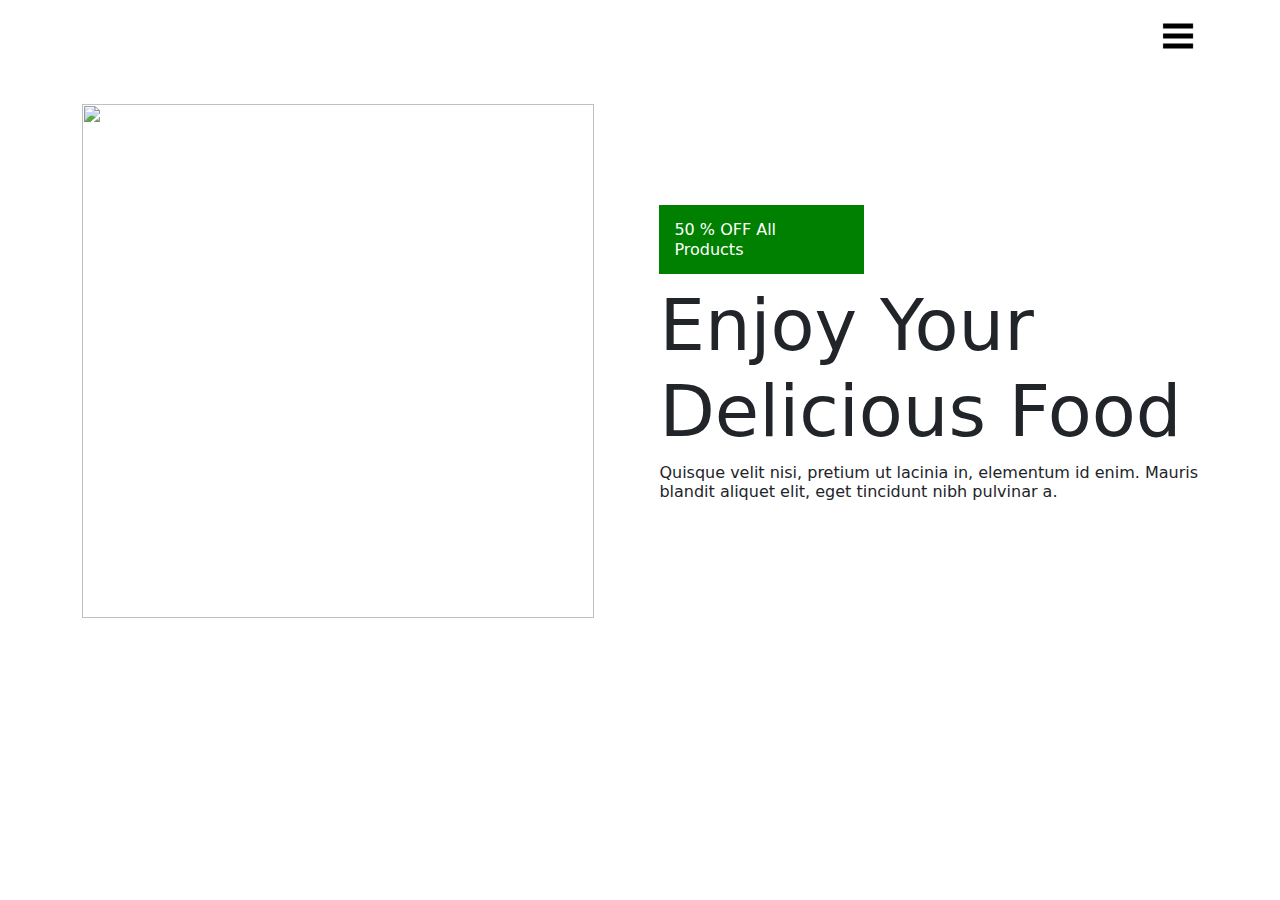
==== Restaurant-Website/index.html @ 818b6745 "Navbar and Hero Section Complete" ====
<!doctype html>
<html lang="en">

<head>
    <meta charset="utf-8">
    <meta name="viewport" content="width=device-width, initial-scale=1">
    <title>Bootstrap demo</title>
    <!-- Css Link -->
    <link rel="stylesheet" href="./Assets/Styles/style.css">

    <!-- Bootstrap Link -->
    <link href="https://cdn.jsdelivr.net/npm/bootstrap@5.3.3/dist/css/bootstrap.min.css" rel="stylesheet"
        integrity="sha384-QWTKZyjpPEjISv5WaRU9OFeRpok6YctnYmDr5pNlyT2bRjXh0JMhjY6hW+ALEwIH" crossorigin="anonymous">
</head>

<body>
    <section class="Container-fizxed">
        <!-- Navbar Started -->
        <section class="container d-flex justify-content-between aligin-items-center">
            <img src="./Assets/Images/Logo.png" alt="">
            <img class="mt-3" width="40" height="40" src="./Assets/Images/codicon_three-bars.png" alt="">
        </section>

        <!-- Hero Header Started -->
        <header class="container">
            <div class="hero-section mt-5 d-flex justify-content-between align-items-center">
                <img src="./Assets/Images/Hero Image.png" alt="">
                <div class="hero-text">
                    <h6>50 % OFF All Products
                    </h6>
                    <h1>Enjoy Your <br />
                        Delicious Food</h1>
                    <p>Quisque velit nisi, pretium ut lacinia in, elementum id enim. Mauris <br /> blandit aliquet elit,
                        eget
                        tincidunt nibh pulvinar a.</p>
                </div>
            </div>

        </header>
    </section>










    <script src="https://cdn.jsdelivr.net/npm/bootstrap@5.3.3/dist/js/bootstrap.bundle.min.js"
        integrity="sha384-YvpcrYf0tY3lHB60NNkmXc5s9fDVZLESaAA55NDzOxhy9GkcIdslK1eN7N6jIeHz"
        crossorigin="anonymous"></script>
</body>

</html>
---- Restaurant-Website/Assets/Styles/style.css ----
* {
    margin: 0;
    padding: 0;
    box-sizing: border-box;
}

body p {
    line-height: 19px;
}

.Container-fizxed {
    max-width: 1400px;
    margin: 0 auto;
}

.hero-section img {
    width: 512px;
    height: 514px;
}

.hero-text h1 {
    font-size: 72px;
}

.hero-text h6 {
    padding: 15px;
    background-color: green;
    width: 205px;
    color: #fff;
}
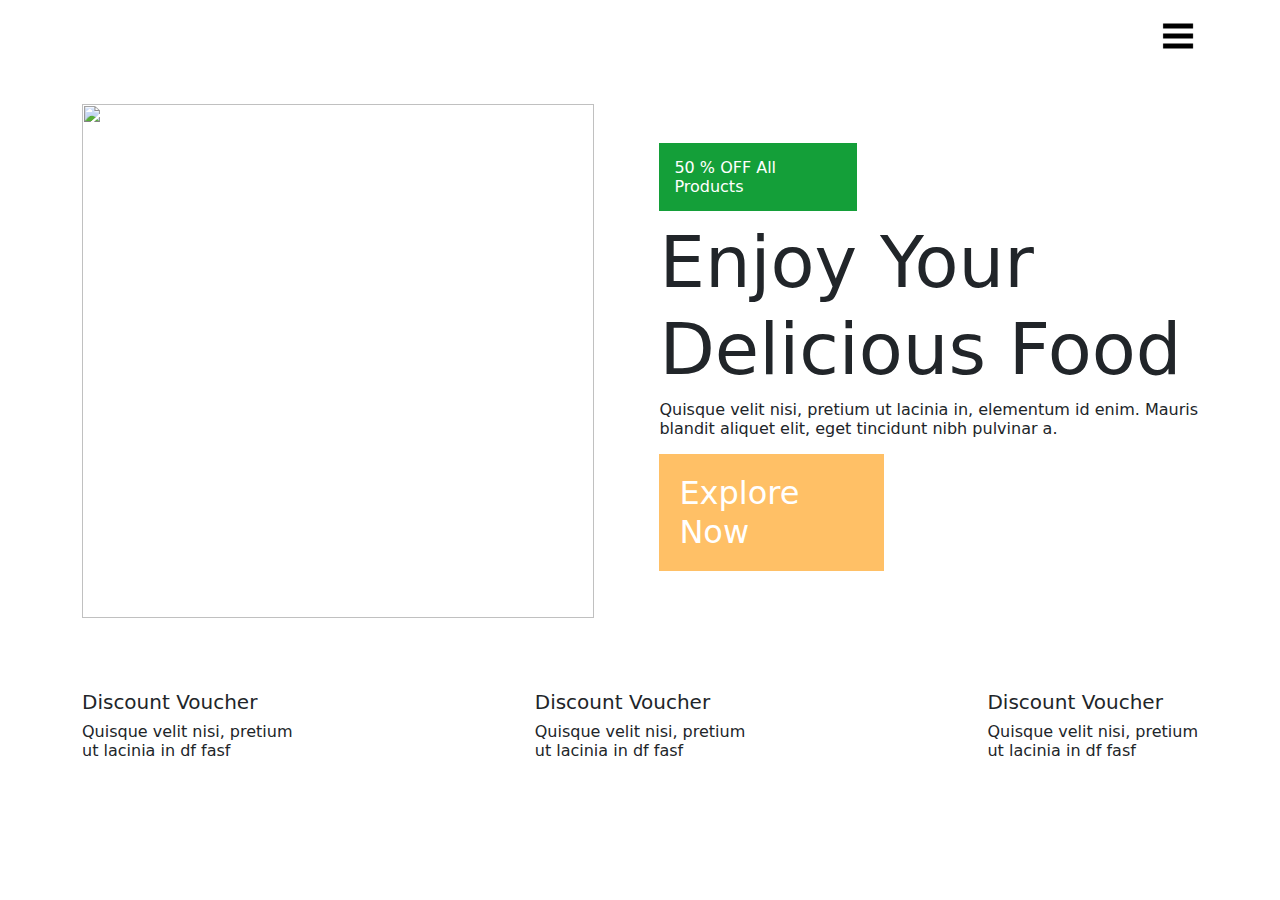
==== commit 5510dd0c: "modified work" ====
--- a/Restaurant-Website/index.html
+++ b/Restaurant-Website/index.html
@@ -33,10 +33,31 @@
                     <p>Quisque velit nisi, pretium ut lacinia in, elementum id enim. Mauris <br /> blandit aliquet elit,
                         eget
                         tincidunt nibh pulvinar a.</p>
+                    <h2>Explore Now</h2>
                 </div>
             </div>
+        </header>
 
-        </header>
+        <!-- Section Three Started -->
+        <section class="section-three container mt-5">
+            <div class="d-flex justify-content-between">
+                <div>
+                    <img src="./Assets/Images/icons8-summer-sales-48 1.png" alt="">
+                    <h5>Discount Voucher</h5>
+                    <p>Quisque velit nisi, pretium <br /> ut lacinia in df fasf </p>
+                </div>
+                <div>
+                    <img src="./Assets/Images/icons8-fruits-and-vegetables-64 1.png" alt="">
+                    <h5>Discount Voucher</h5>
+                    <p>Quisque velit nisi, pretium <br /> ut lacinia in df fasf </p>
+                </div>
+                <div>
+                    <img src="./Assets/Images/icons8-summer-sales-48 1.png" alt="">
+                    <h5>Discount Voucher</h5>
+                    <p>Quisque velit nisi, pretium <br /> ut lacinia in df fasf </p>
+                </div>
+            </div>
+        </section>
     </section>
 
 
--- a/Restaurant-Website/Assets/Styles/style.css
+++ b/Restaurant-Website/Assets/Styles/style.css
@@ -2,6 +2,11 @@
     margin: 0;
     padding: 0;
     box-sizing: border-box;
+}
+
+:root {
+    --primary: #149F39;
+    --secondory: #FFC066;
 }
 
 body p {
@@ -24,7 +29,14 @@
 
 .hero-text h6 {
     padding: 15px;
-    background-color: green;
-    width: 205px;
+    background-color: var(--primary);
+    width: 198px;
+    color: #fff;
+}
+
+.hero-text h2 {
+    width: 225px;
+    background-color: var(--secondory);
+    padding: 20px;
     color: #fff;
 }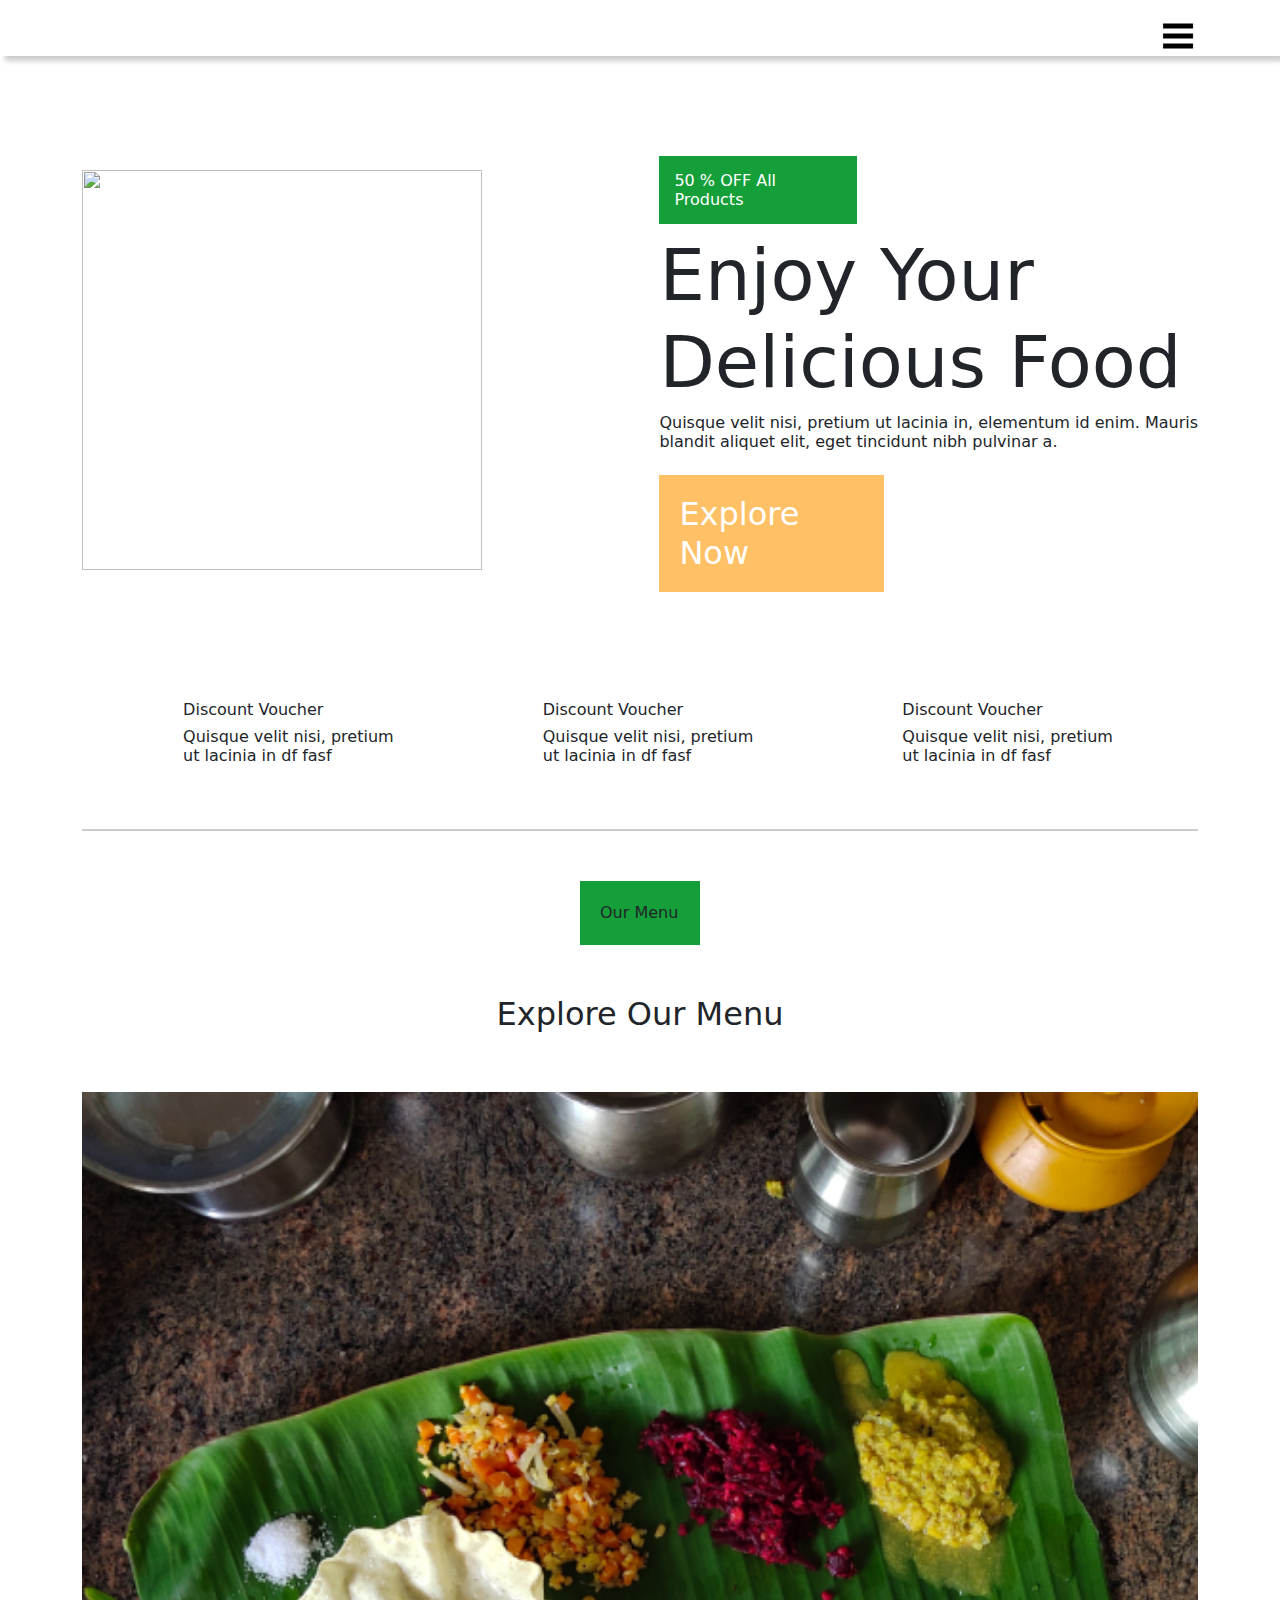
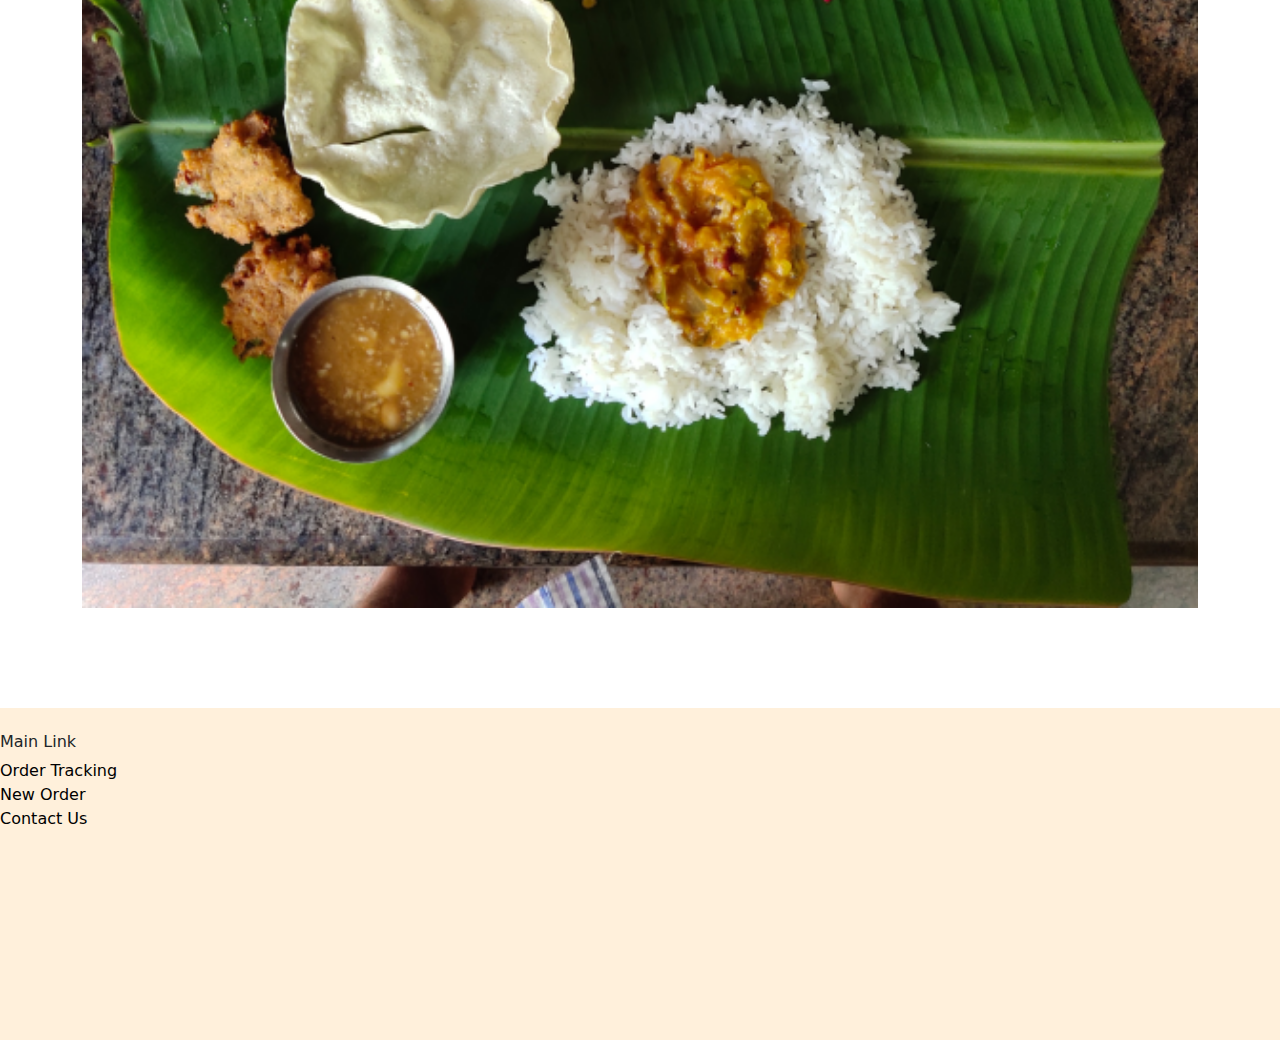
==== commit 1b90da26: "modified work" ====
--- a/Restaurant-Website/index.html
+++ b/Restaurant-Website/index.html
@@ -4,7 +4,8 @@
 <head>
     <meta charset="utf-8">
     <meta name="viewport" content="width=device-width, initial-scale=1">
-    <title>Bootstrap demo</title>
+    <title>Restauraint Website</title>
+    <link rel="shortcut icon" href="./Assets/Images/Logo.png" type="image/x-icon">
     <!-- Css Link -->
     <link rel="stylesheet" href="./Assets/Styles/style.css">
 
@@ -16,16 +17,18 @@
 <body>
     <section class="Container-fizxed">
         <!-- Navbar Started -->
-        <section class="container d-flex justify-content-between aligin-items-center">
-            <img src="./Assets/Images/Logo.png" alt="">
-            <img class="mt-3" width="40" height="40" src="./Assets/Images/codicon_three-bars.png" alt="">
-        </section>
+        <nav>
+            <section class="container d-flex justify-content-between aligin-items-center">
+                <img class="" src="./Assets/Images/Logo.png" alt="">
+                <img class="mt-3" width="40" height="40" src="./Assets/Images/codicon_three-bars.png" alt="">
+            </section>
+        </nav>
 
         <!-- Hero Header Started -->
         <header class="container">
-            <div class="hero-section mt-5 d-flex justify-content-between align-items-center">
-                <img src="./Assets/Images/Hero Image.png" alt="">
-                <div class="hero-text">
+            <div class="hero-section d-flex justify-content-between align-items-center flex-wrap">
+                <img class="mb-3 md-small" src="./Assets/Images/Hero Image.png" alt="">
+                <div class="hero-text ">
                     <h6>50 % OFF All Products
                     </h6>
                     <h1>Enjoy Your <br />
@@ -33,34 +36,66 @@
                     <p>Quisque velit nisi, pretium ut lacinia in, elementum id enim. Mauris <br /> blandit aliquet elit,
                         eget
                         tincidunt nibh pulvinar a.</p>
-                    <h2>Explore Now</h2>
+                    <h2 class="mt-4">Explore Now</h2>
                 </div>
             </div>
         </header>
 
         <!-- Section Three Started -->
-        <section class="section-three container mt-5">
-            <div class="d-flex justify-content-between">
-                <div>
+        <section class="container">
+            <div class="section-three d-flex justify-content-evenly flex-wrap gap-5">
+                <div class="d-flex gap-3">
                     <img src="./Assets/Images/icons8-summer-sales-48 1.png" alt="">
-                    <h5>Discount Voucher</h5>
-                    <p>Quisque velit nisi, pretium <br /> ut lacinia in df fasf </p>
+                    <div>
+                        <h6>Discount Voucher</h6>
+                        <p>Quisque velit nisi, pretium <br /> ut lacinia in df fasf </p>
+                    </div>
                 </div>
-                <div>
+                <div class="d-flex gap-3">
                     <img src="./Assets/Images/icons8-fruits-and-vegetables-64 1.png" alt="">
-                    <h5>Discount Voucher</h5>
-                    <p>Quisque velit nisi, pretium <br /> ut lacinia in df fasf </p>
+                    <div>
+                        <h6>Discount Voucher</h6>
+                        <p>Quisque velit nisi, pretium <br /> ut lacinia in df fasf </p>
+                    </div>
                 </div>
-                <div>
-                    <img src="./Assets/Images/icons8-summer-sales-48 1.png" alt="">
-                    <h5>Discount Voucher</h5>
-                    <p>Quisque velit nisi, pretium <br /> ut lacinia in df fasf </p>
+                <div class="d-flex gap-3">
+                    <img src="./Assets/Images/icons8-delivery-64 1.png" alt="">
+                    <div>
+                        <h6>Discount Voucher</h6>
+                        <p>Quisque velit nisi, pretium <br /> ut lacinia in df fasf </p>
+                    </div>
                 </div>
             </div>
+            <div class="divider mt-5"></div>
         </section>
+
+        <div class="menu container">
+            <div class="tag">Our Menu</div>
+            <h2>Explore Our Menu</h2>
+        </div>
+        <div>
+            <div class="card-design container">
+                <img src="./Assets/Images/1.png" alt="">
+            </div>
+        </div>
     </section>
 
-
+    <!-- footer started -->
+    <footer class="footer-section">
+        <div class="footer-text">
+            <div>
+                <img src="./Assets/Images/Logo.png" alt="">
+            </div>
+            <div>
+                <h6>Main Link</h6>
+                <div>
+                    <a href="#">Order Tracking</a><br />
+                    <a href="#">New Order</a><br />
+                    <a href="#">Contact Us</a><br />
+                </div>
+            </div>
+        </div>
+    </footer>
 
 
 
--- a/Restaurant-Website/Assets/Styles/style.css
+++ b/Restaurant-Website/Assets/Styles/style.css
@@ -13,14 +13,31 @@
     line-height: 19px;
 }
 
+body a {
+    color: #000;
+    text-decoration: none;
+}
+
+nav {
+    box-shadow: 5px 5px 5px #ccc;
+}
+
 .Container-fizxed {
     max-width: 1400px;
     margin: 0 auto;
 }
 
+.section-three {
+    margin-top: 100px;
+}
+
+.hero-section {
+    margin-top: 100px;
+}
+
 .hero-section img {
-    width: 512px;
-    height: 514px;
+    width: 400px;
+    height: 400px;
 }
 
 .hero-text h1 {
@@ -39,4 +56,46 @@
     background-color: var(--secondory);
     padding: 20px;
     color: #fff;
+}
+
+.section-four-container {
+    margin-top: 100px;
+}
+
+.divider {
+    border: 1px solid #ccc;
+    width: 100%;
+    margin: 20px 0;
+}
+
+.section-four h6 {
+    padding: 20px;
+    background-color: var(--primary);
+    width: 120px;
+    margin: 0 auto;
+}
+
+.tag {
+    padding: 20px;
+    background-color: var(--primary);
+    width: 120px;
+}
+
+.menu {
+    display: flex;
+    flex-direction: column;
+    gap: 50px;
+    margin: 50px auto;
+    align-items: center;
+}
+
+.card-design img{
+    width: 100%;
+}
+
+.footer-section {
+    width: 100%;
+    height: 332px;
+    background-color: #FFF0DB;
+    margin-top: 100px;
 }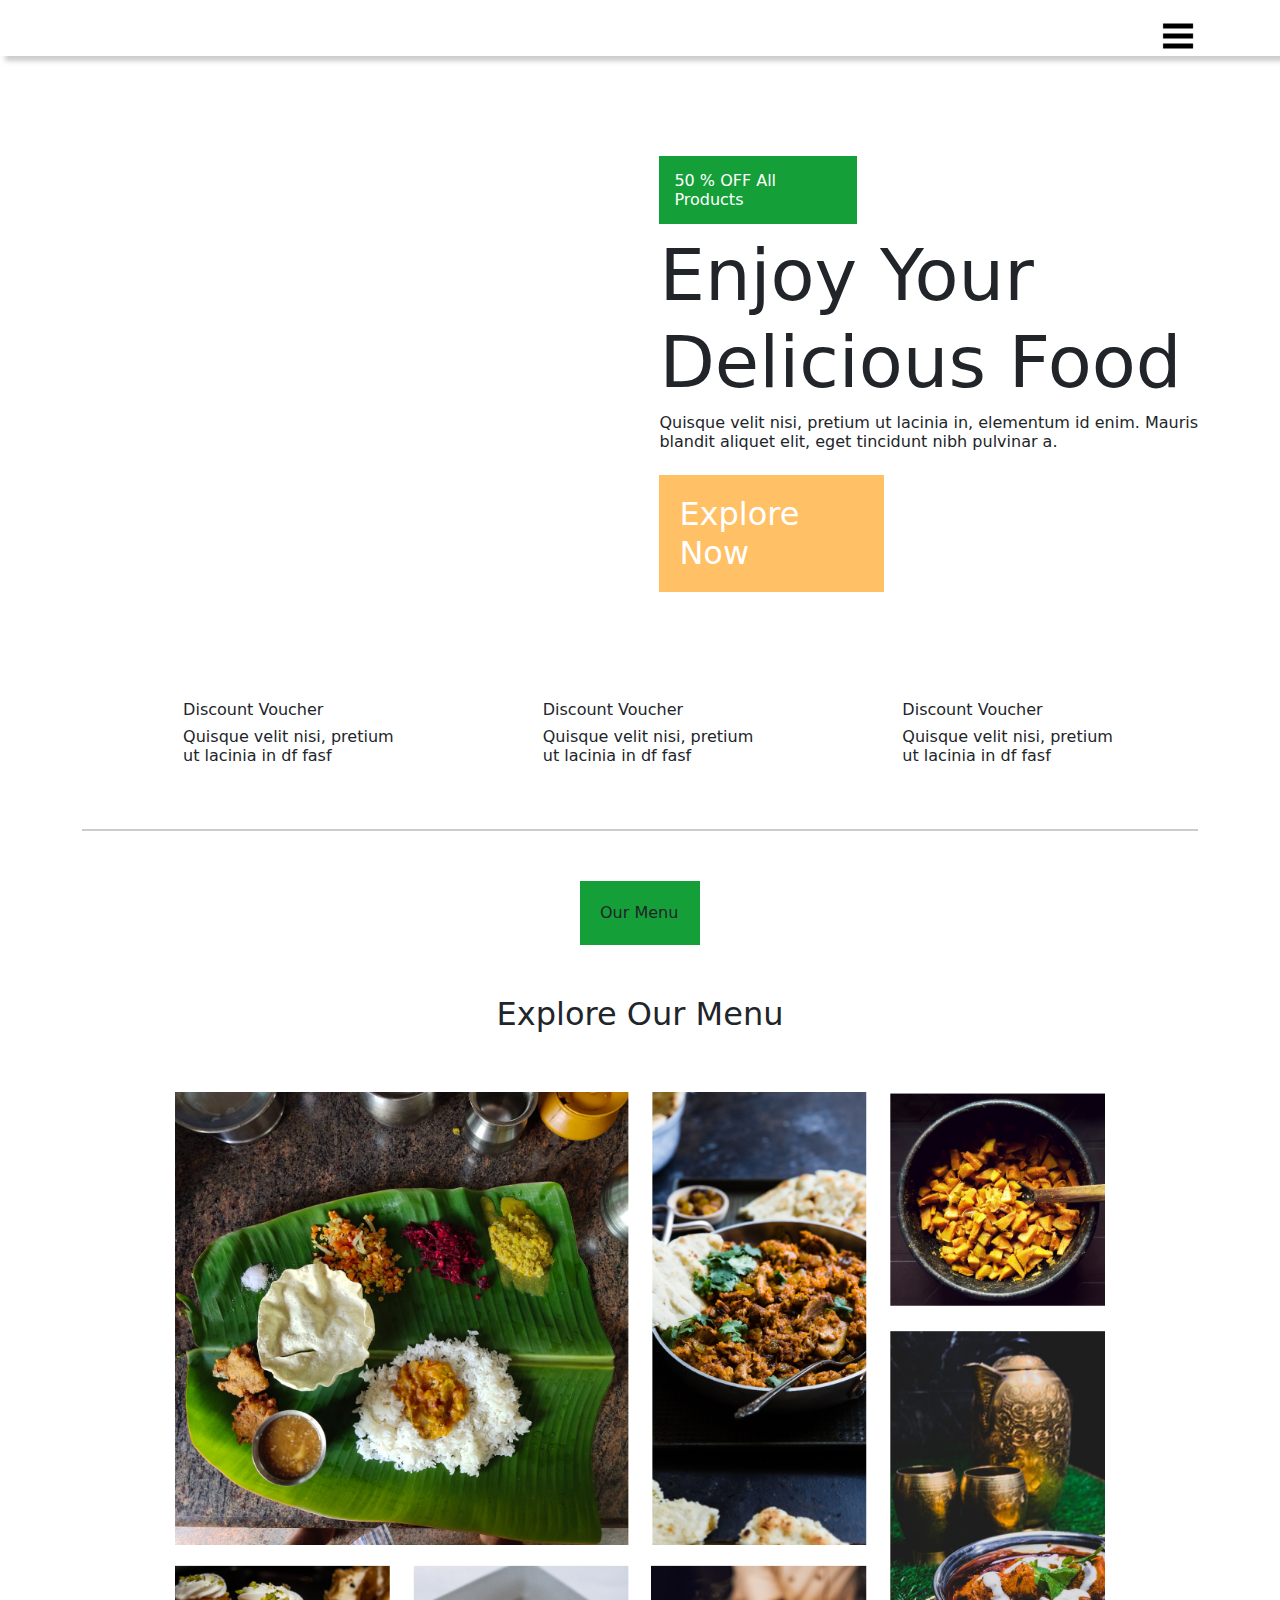
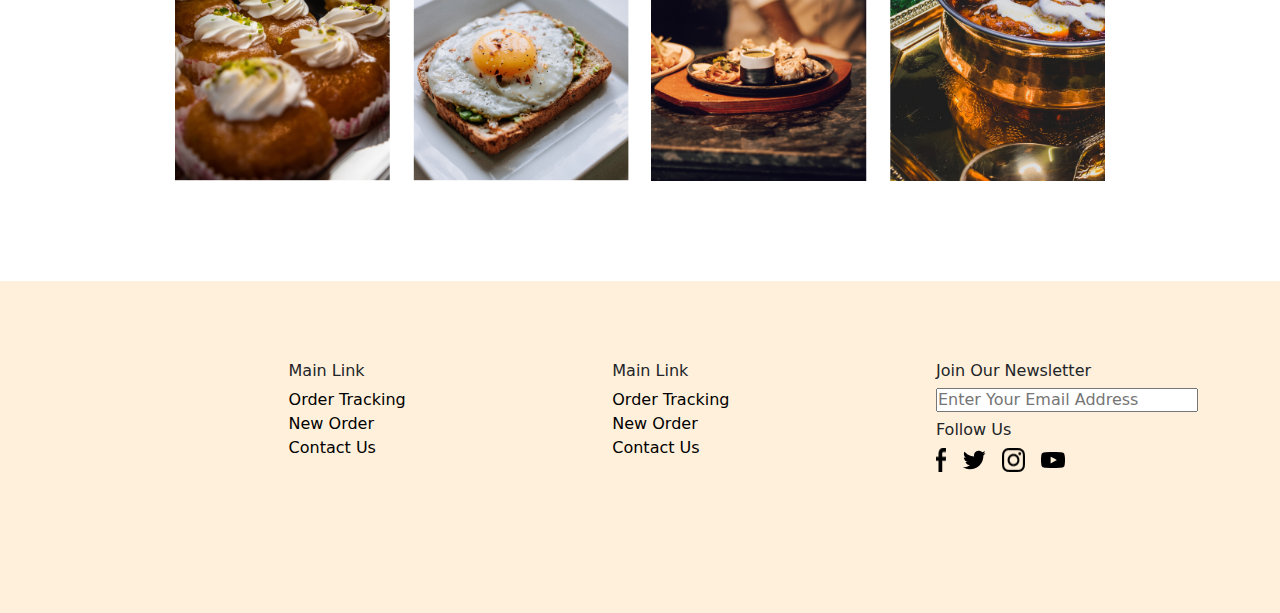
==== commit d8e70635: "modified work" ====
--- a/Restaurant-Website/index.html
+++ b/Restaurant-Website/index.html
@@ -27,7 +27,7 @@
         <!-- Hero Header Started -->
         <header class="container">
             <div class="hero-section d-flex justify-content-between align-items-center flex-wrap">
-                <img class="mb-3 md-small" src="./Assets/Images/Hero Image.png" alt="">
+                <img class="mb-5 md-small" src="./Assets/Images/Hero Image.png" alt="">
                 <div class="hero-text ">
                     <h6>50 % OFF All Products
                     </h6>
@@ -82,16 +82,33 @@
 
     <!-- footer started -->
     <footer class="footer-section">
-        <div class="footer-text">
-            <div>
-                <img src="./Assets/Images/Logo.png" alt="">
-            </div>
-            <div>
-                <h6>Main Link</h6>
+        <div class="footer-text container">
+            <div id="footer-box" class="d-flex justify-content-between flex-wrap" >
                 <div>
+                    <img src="./Assets/Images/Logo.png" alt="">
+                </div>
+                <div>
+                    <h6>Main Link</h6>
                     <a href="#">Order Tracking</a><br />
                     <a href="#">New Order</a><br />
                     <a href="#">Contact Us</a><br />
+                </div>
+                <div>
+                    <h6>Main Link</h6>
+                    <a href="#">Order Tracking</a><br />
+                    <a href="#">New Order</a><br />
+                    <a href="#">Contact Us</a><br />
+                </div>
+                <div>
+                    <h6>Join Our Newsletter</h6>
+                    <input class="input-footer" type="text" placeholder="Enter Your Email Address" >
+                    <h6 class="mt-2">Follow Us</h6>
+                    <div class="d-flex gap-3">
+                        <img src="./Assets/Images/facebook.png" alt="facbook">
+                        <img src="./Assets/Images/twitter.png" alt="twiter">
+                        <img src="./Assets/Images/instgram.png" alt="Instagram">
+                        <img src="./Assets/Images/youtube.png" alt="">
+                    </div>
                 </div>
             </div>
         </div>
--- a/Restaurant-Website/Assets/Styles/style.css
+++ b/Restaurant-Website/Assets/Styles/style.css
@@ -36,8 +36,7 @@
 }
 
 .hero-section img {
-    width: 400px;
-    height: 400px;
+    width: 50%;
 }
 
 .hero-text h1 {
@@ -98,4 +97,17 @@
     height: 332px;
     background-color: #FFF0DB;
     margin-top: 100px;
-}+}
+
+.input-footer{
+    width: 262px;
+    height: 24px;
+}
+
+#footer-box {
+    padding: 80px 0;
+}
+
+@media(500px){
+    
+}
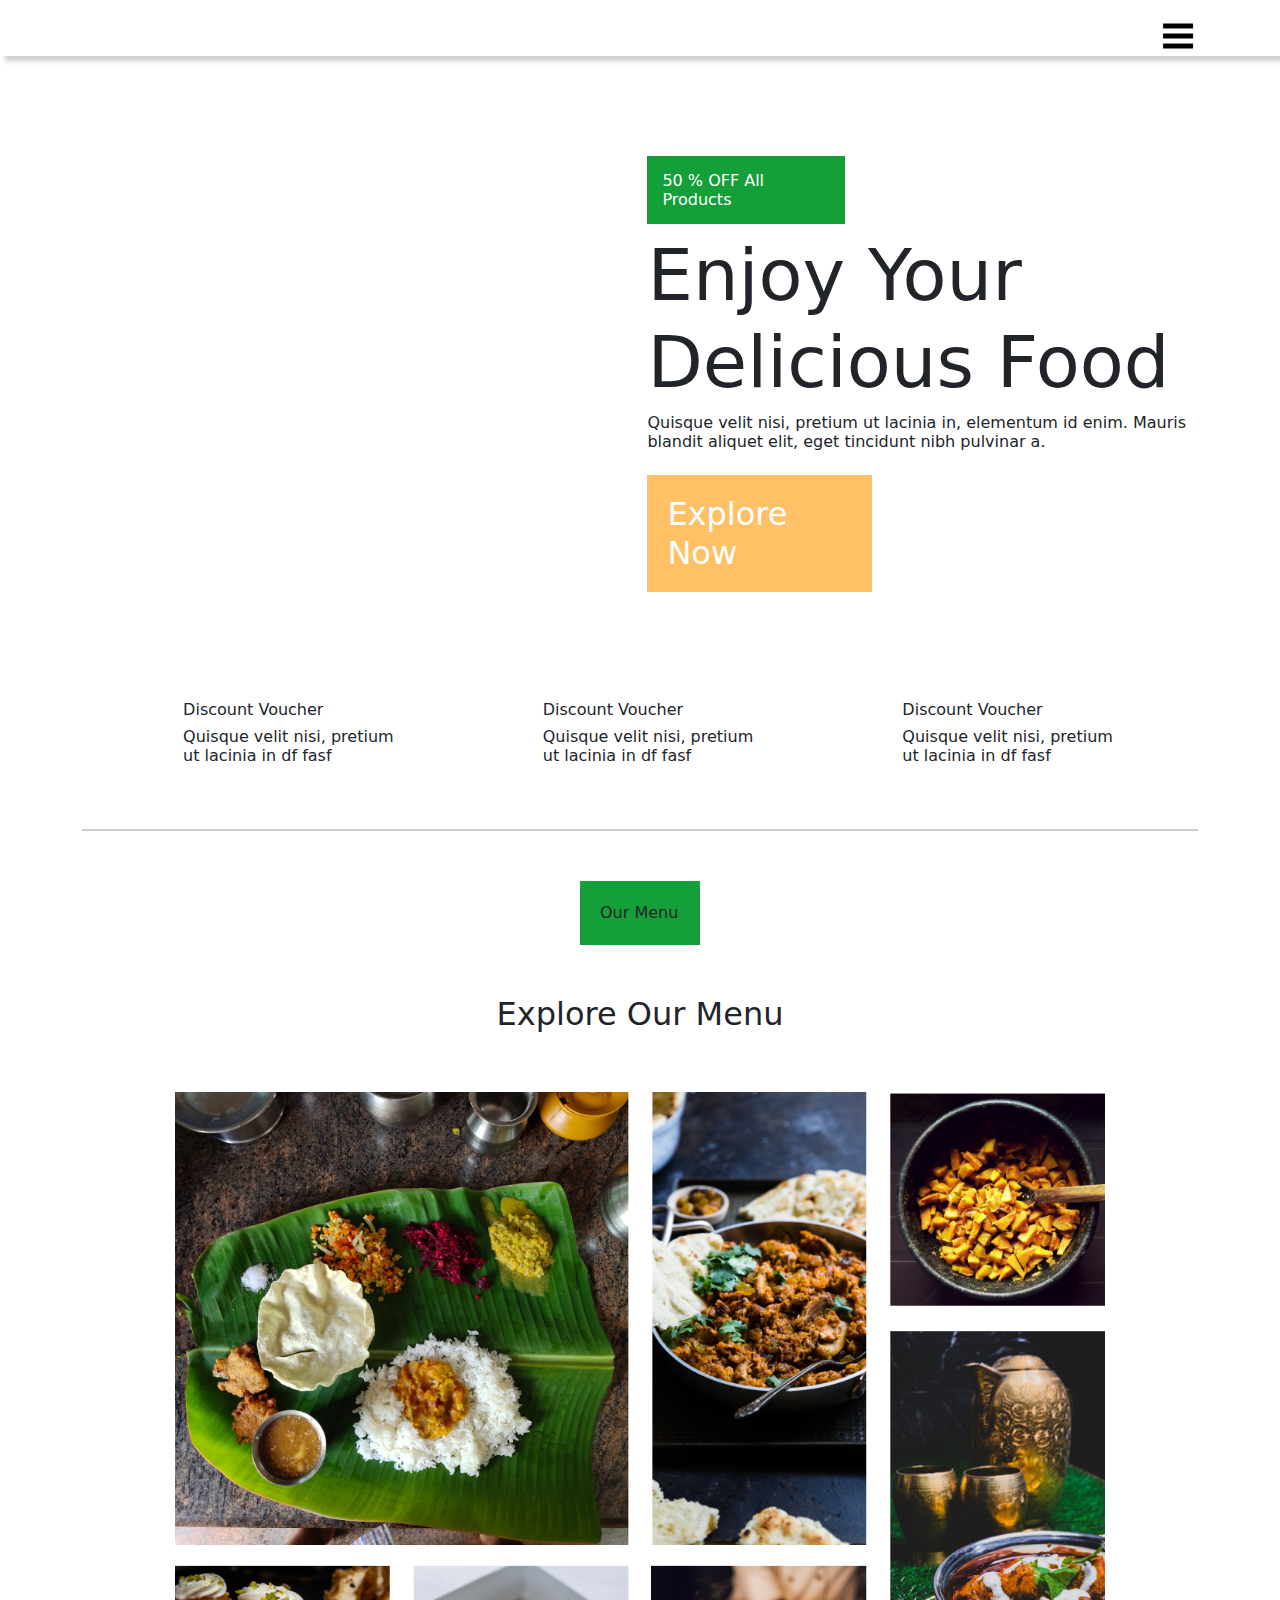
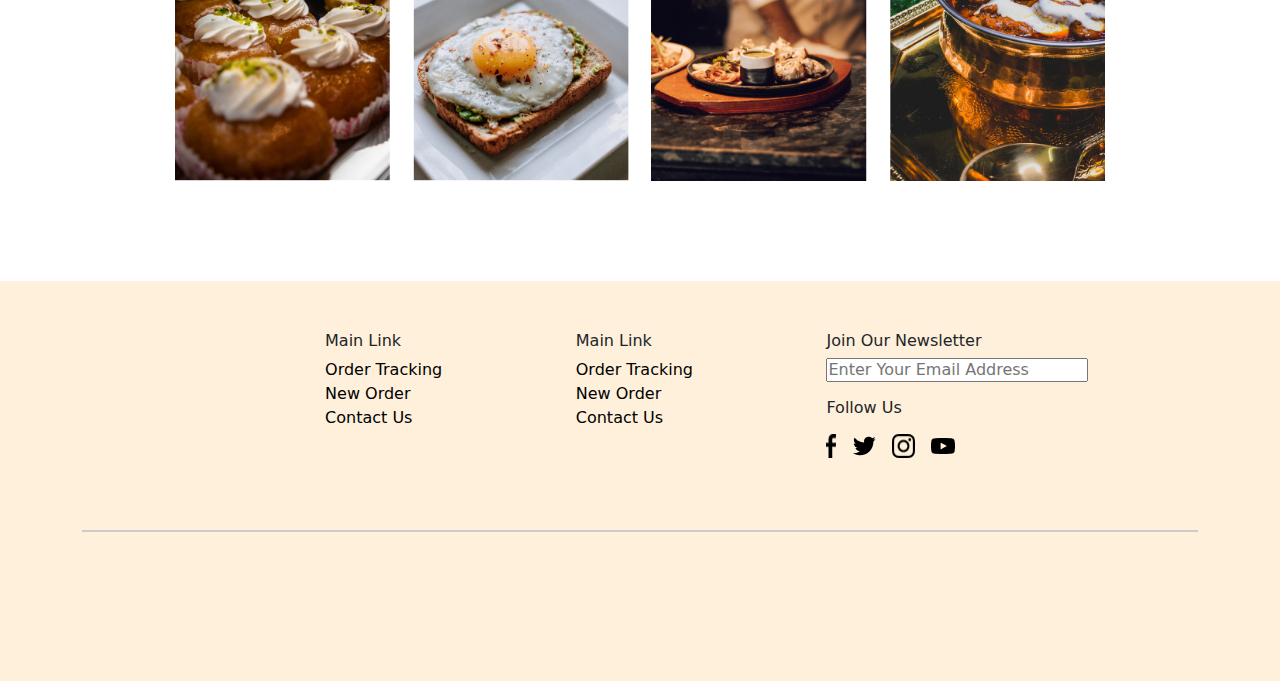
==== commit 1c623b73: "modified work and create file" ====
--- a/Restaurant-Website/index.html
+++ b/Restaurant-Website/index.html
@@ -20,13 +20,13 @@
         <nav>
             <section class="container d-flex justify-content-between aligin-items-center">
                 <img class="" src="./Assets/Images/Logo.png" alt="">
-                <img class="mt-3" width="40" height="40" src="./Assets/Images/codicon_three-bars.png" alt="">
+                <a href="#"><img class="mt-3" width="40" height="40" src="./Assets/Images/codicon_three-bars.png" alt=""></a>
             </section>
         </nav>
 
         <!-- Hero Header Started -->
         <header class="container">
-            <div class="hero-section d-flex justify-content-between align-items-center flex-wrap">
+            <div class="hero-section container d-flex justify-content-between align-items-center flex-wrap">
                 <img class="mb-5 md-small" src="./Assets/Images/Hero Image.png" alt="">
                 <div class="hero-text ">
                     <h6>50 % OFF All Products
@@ -81,9 +81,9 @@
     </section>
 
     <!-- footer started -->
-    <footer class="footer-section">
+    <footer id="footer-box" class="footer-section">
         <div class="footer-text container">
-            <div id="footer-box" class="d-flex justify-content-between flex-wrap" >
+            <div class="d-flex justify-content-evenly flex-wrap gap-4" >
                 <div>
                     <img src="./Assets/Images/Logo.png" alt="">
                 </div>
@@ -102,14 +102,15 @@
                 <div>
                     <h6>Join Our Newsletter</h6>
                     <input class="input-footer" type="text" placeholder="Enter Your Email Address" >
-                    <h6 class="mt-2">Follow Us</h6>
-                    <div class="d-flex gap-3">
+                    <h6 class="mt-3">Follow Us</h6>
+                    <div class="d-flex gap-3 mt-3">
                         <img src="./Assets/Images/facebook.png" alt="facbook">
                         <img src="./Assets/Images/twitter.png" alt="twiter">
                         <img src="./Assets/Images/instgram.png" alt="Instagram">
                         <img src="./Assets/Images/youtube.png" alt="">
                     </div>
                 </div>
+                <div class="divider mt-5"></div>
             </div>
         </div>
     </footer>
--- a/Restaurant-Website/Assets/Styles/style.css
+++ b/Restaurant-Website/Assets/Styles/style.css
@@ -94,7 +94,7 @@
 
 .footer-section {
     width: 100%;
-    height: 332px;
+    height: 400px;
     background-color: #FFF0DB;
     margin-top: 100px;
 }
@@ -105,9 +105,6 @@
 }
 
 #footer-box {
-    padding: 80px 0;
+    padding: 50px;
 }
 
-@media(500px){
-    
-}
